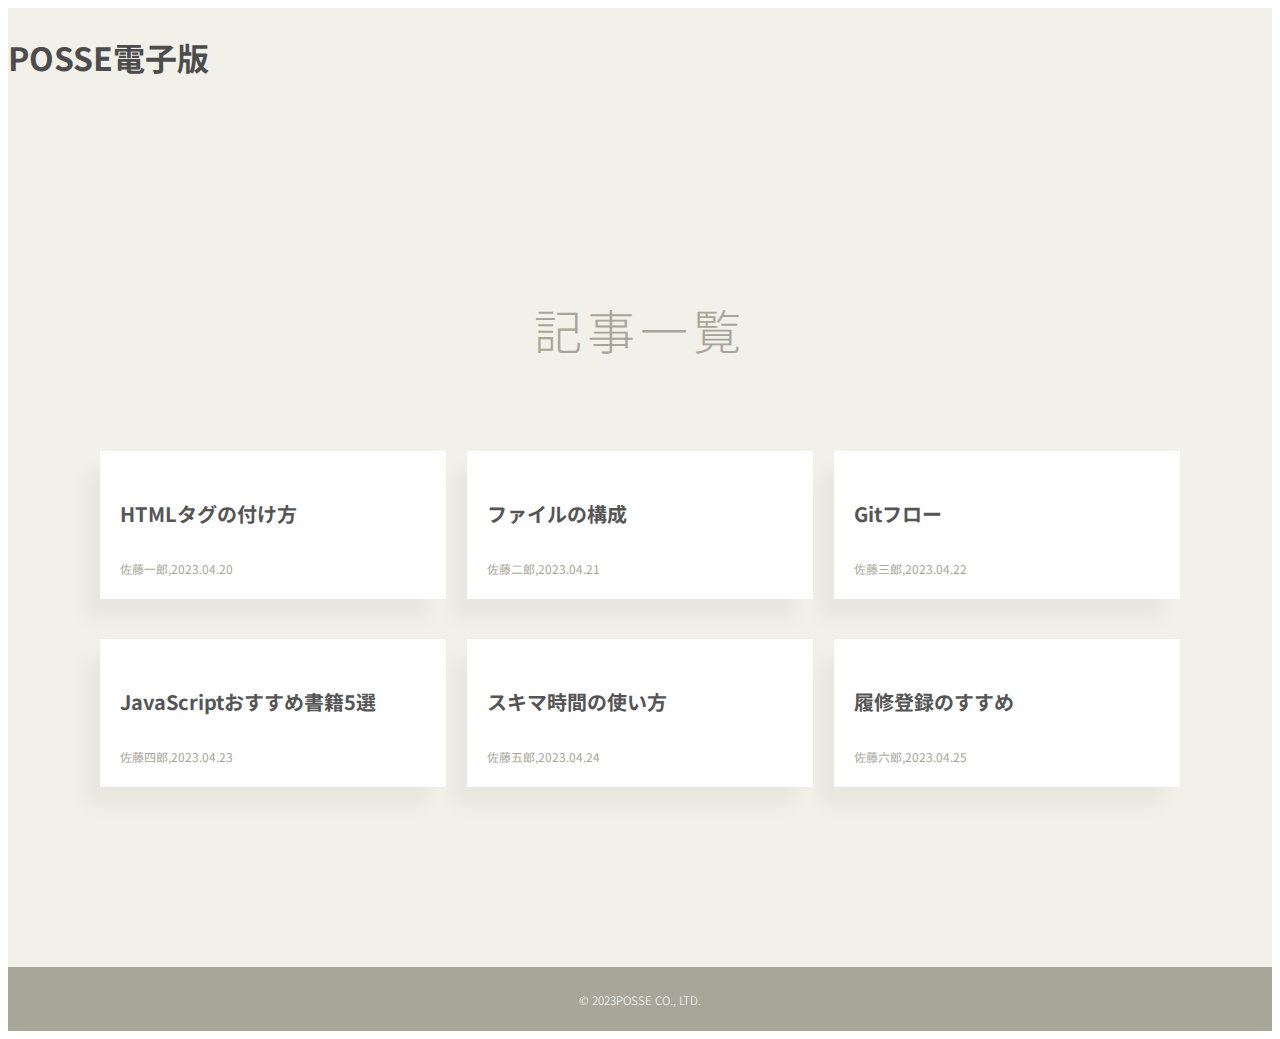
==== column.html @ 7f240027 "change cituations" ====
<!DOCTYPE html>
<html lang="ja">
<head>
	<meta charset="utf-8">
    <title>POSSE電子版</title>
    <meta name="description" content="POSSE生のための電子掲示板です。">
	<link rel="stylesheet" href="https://cdn.jsdelivr.net/npm/ress@4.0.0/dist/ress.min.css">
    <link rel="preconnect" href="https://fonts.googleapis.com">
    <link rel="preconnect" href="https://fonts.gstatic.com" crossorigin>
    <link href="https://fonts.googleapis.com/css2?family=Noto+Sans+JP:wght@300;400;500;700&display=swap" rel="stylesheet">
    <link rel="stylesheet" href="https://cdn.jsdelivr.net/npm/bootstrap-icons@1.9.1/font/bootstrap-icons.css">
    <link rel="stylesheet" href="./css/column.css">
</head>

<body>
	<header>
		<h1>POSSE電子版</h1>
	</header>

	<main>
		<section class="works">
			<h2 class="text-center uppercase">記事一覧</h2>
			<div class="container">
				<a href="#" class="works-box">
					<img src="" alt="">
					<div class="works-box-inner">
						<h3>HTMLタグの付け方</h3>
						<span>佐藤一郎,2023.04.20</span>
					</div>
				</a>
				<a href="#" class="works-box">
					<img src="" alt="">
					<div class="works-box-inner">
						<h3>ファイルの構成</h3>
						<span>佐藤二郎,2023.04.21</span>
					</div>
				</a>
				<a href="#" class="works-box">
					<img src="" alt="">
					<div class="works-box-inner">
						<h3>Gitフロー</h3>
						<span>佐藤三郎,2023.04.22</span>
					</div>
				</a>
				<a href="#" class="works-box">
					<img src="" alt="">
					<div class="works-box-inner">
						<h3>JavaScriptおすすめ書籍5選</h3>
						<span>佐藤四郎,2023.04.23</span>
					</div>
				</a>
				<a href="#" class="works-box">
					<img src="" alt="">
					<div class="works-box-inner">
						<h3>スキマ時間の使い方</h3>
						<span>佐藤五郎,2023.04.24</span>
					</div>
				</a>
				<a href="#" class="works-box">
					<img src="" alt="">
					<div class="works-box-inner">
						<h3>履修登録のすすめ</h3>
						<span>佐藤六郎,2023.04.25</span>
					</div>
				</a>
			</div>
		</section>
	</main>

	<footer>
		<small class="text-center uppercase">&copy; 2023POSSE Co., Ltd.</small>
	</footer>
</body>
</html>
---- css/column.css ----
@charset "UTF-8"; /* 文字コードの指定 */

/* Base */
body {
font-family: 'Noto Sans JP', sans-serif;
color: #4c4c4c;
line-height: 1.75;
}
a,
a:hover {
text-decoration: none;
}
a:hover {
color: #fff;
background-color: #071e3d;
}
img{
max-width: 100%;
height: auto;
vertical-align: bottom;
}

/* 複数箇所で使い回す指定 */
.text-center {
text-align: center;
}
.uppercase {
text-transform: uppercase;
}
h2 {
	margin: 0 0 5rem;
	font-size: 3rem;
	font-weight: 300;
	color: #a8a698;
	letter-spacing: .3125rem;
}

/* ヘッダー */
header {
	display: flex;
	padding-bottom: 6.25rem;
	background-color: #f1f0e9;
}
.button-menu {
	padding: 1.25rem;
	margin: 0 0 0 auto;
	font-size: 2.25rem;
	line-height: 0;
	color: #a8a698;
}

/* メイン */
/* プロフィール部分 */
.profile {
	background-color: #f1f0e9;
}
.profile .container {
	display: flex;
	align-items: flex-start;
	justify-content: space-between;
	width: 64%;
	margin: 0 auto;
}
.profile-name {
	padding: 0 0 1.25rem 0;
	margin: 0;
	font-size: 1.25rem;
	font-weight: 500;
	letter-spacing: .1875rem;
	line-height: normal;
	color: #a8a698;
}
.profile-name span {
	display: block;
	font-size: 3.5rem;
	letter-spacing: .3125rem;
	color: #071e3d;
}
.profile-introduction {
	margin: 0 0 3.75rem;
}
.profile-image {
	margin: 3.75rem 0 0 2.5rem;
	border-radius: 50%;
}
/* Moreボタン、メールボタン、SNSボタン部分 */
ul.contact {
	padding: 0;
	margin-bottom: 11.25rem;
}
ul.contact li {
	display: inline-block;
	margin-right: 1.25rem;
	vertical-align: middle;
}
ul.contact a {
	display: flex;
	align-items: center;
	justify-content: center;
	width: 3.75rem;
	height: 3.75rem;
	font-size: 1.875rem;
	line-height: 0;
	color: #fff;
	border-radius: 50%;
	background-color: #a8a698;
}
ul.contact a:hover {
	background-color: #071e3d;
}
ul.contact li.contact-button-more {
	margin-right: 2.5rem;
}
ul.contact li.contact-button-more a {
	display: flex;
	align-items: center;
	justify-content: center;
	width: 12.5rem;
	height: 3.75rem;
	font-size: 1.5rem;
	font-weight: 500;
	line-height: 1;
	background-color: #071e3d;
	border-radius: 1.875rem;
	box-sizing: border-box;
}
/* Skills部分 */
.skills {
	padding: 5rem 0 7.5rem;
	background-color: #fff;
}
.skills .container {
	display: flex;
	justify-content: space-between;
	max-width: 67.5rem;
	margin: 0 auto;
}
.skills-box {
	width: 32%;
	padding: 2.5rem;
	color: #fff;
	box-shadow: -.75rem .625rem .75rem rgba(0, 0, 0, 0.25);
}
.color-a {
	background-color: #4b20da;
}
.color-b {
	background-color: #15c3d3;
}
.color-c {
	background-color: #d94665;
}
.skills-box-heading {
	display: flex;
	align-items: center;
	margin-bottom: 1.25rem;
}
.skills i {
	margin: 0 1.25rem 0 0;
	font-size: 2.75rem;
	color: #fff;
}
.skills h3 {
	margin: 0;
	font-size: 2.625rem;
	font-weight: 400;
}
.skills p {
	line-height: 2;
}
/* Works部分 */
.works {
	padding: 5rem 0 11.25rem;
	background-color: #f1f0e9;
}
.works .container {
	display: flex;
	flex-wrap: wrap;
	column-gap: 2%;
	row-gap: 2.5rem;
	max-width: 67.5rem;
	margin: 0 auto;
}
.works-box {
	position: relative;
	width: 32%;
	color: #555;
	background-color: #fff;
	box-shadow: -1rem 1.25rem 1rem rgba(0, 0, 0, 0.04);
}
.works-box-inner {
	height: 7.5rem;
	padding: 1.25rem;
	box-sizing: border-box;
}
.works-box-inner h3 {
	margin: 0;
	font-size: 1.25rem;
	font-weight: 700;
	line-height: 1.5;
}
.works-box-inner span {
	position: absolute;
	bottom: 1.25rem;
	font-size: .75rem;
	color: #a8a698;
}

/* フッター部分 */
footer {
	padding: 1.25rem 0;
	font-size: .875rem;
	font-weight: 300;
	text-align: center;
	color: #fff;
	background-color: #a8a698;
}
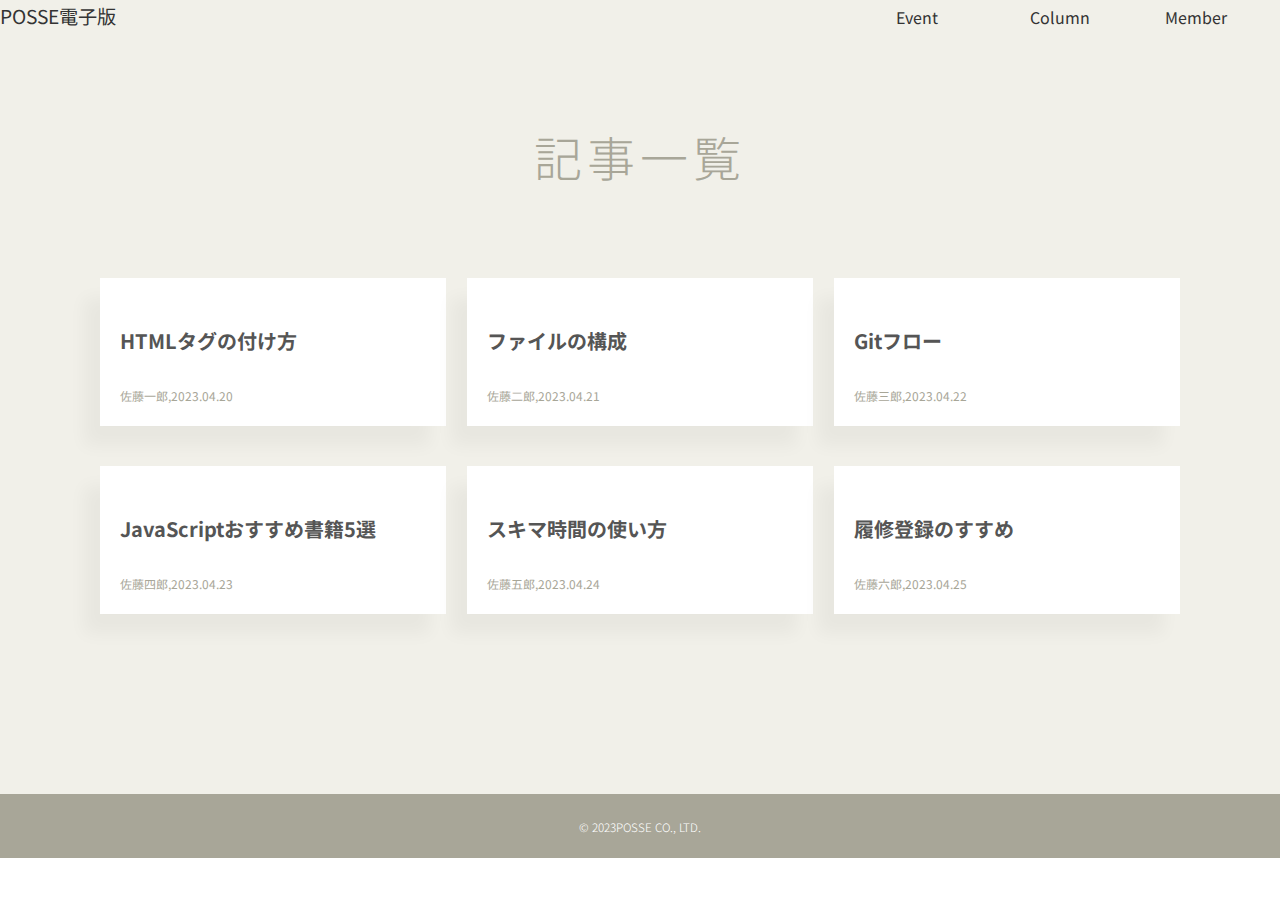
==== commit 53419816: "q" ====
--- a/column.html
+++ b/column.html
@@ -4,6 +4,7 @@
 	<meta charset="utf-8">
     <title>POSSE電子版</title>
     <meta name="description" content="POSSE生のための電子掲示板です。">
+	<link rel="stylesheet" href="./css/reset.css">
 	<link rel="stylesheet" href="https://cdn.jsdelivr.net/npm/ress@4.0.0/dist/ress.min.css">
     <link rel="preconnect" href="https://fonts.googleapis.com">
     <link rel="preconnect" href="https://fonts.gstatic.com" crossorigin>
@@ -13,9 +14,16 @@
 </head>
 
 <body>
-	<header>
-		<h1>POSSE電子版</h1>
-	</header>
+		<header>
+			<h1><a href="./index.html">POSSE電子版</a></h1>
+			<nav class="header-nav">
+				<ul class="header-list">
+					<li><a href="./event.html">Event</a></li>
+				<li><a href="./column.html">Column</a></li>
+				<li><a href="./member.html">Member</a></li>
+				</ul>
+			</nav>
+		</header>
 
 	<main>
 		<section class="works">
@@ -70,5 +78,6 @@
 	<footer>
 		<small class="text-center uppercase">&copy; 2023POSSE Co., Ltd.</small>
 	</footer>
+	
 </body>
 </html>--- a/css/column.css
+++ b/css/column.css
@@ -38,8 +38,24 @@
 /* ヘッダー */
 header {
 	display: flex;
-	padding-bottom: 6.25rem;
+	/* padding-bottom: 6.25rem; */
 	background-color: #f1f0e9;
+	color: #333;
+	justify-content: space-between;
+	align-items: center;
+
+}
+
+
+.header-list{
+	display: flex;
+	gap: 5%;
+	
+
+}
+
+.header-list>li{
+	width: 10vw;
 }
 .button-menu {
 	padding: 1.25rem;
@@ -49,6 +65,11 @@
 	color: #a8a698;
 }
 
+h1 {
+	color: #333;
+	font-size: larger;
+	font: bold;
+}
 /* メイン */
 /* プロフィール部分 */
 .profile {
@@ -214,4 +235,16 @@
 	text-align: center;
 	color: #fff;
 	background-color: #a8a698;
+}
+
+@media screen and  (max-width:768px){
+  .works .container{
+	display: block;
+	flex-wrap: wrap;
+	column-gap: 2%;
+	row-gap: 2.5rem;
+	max-width: 67.5rem;
+	margin: 0 auto;
+
+	}
 }